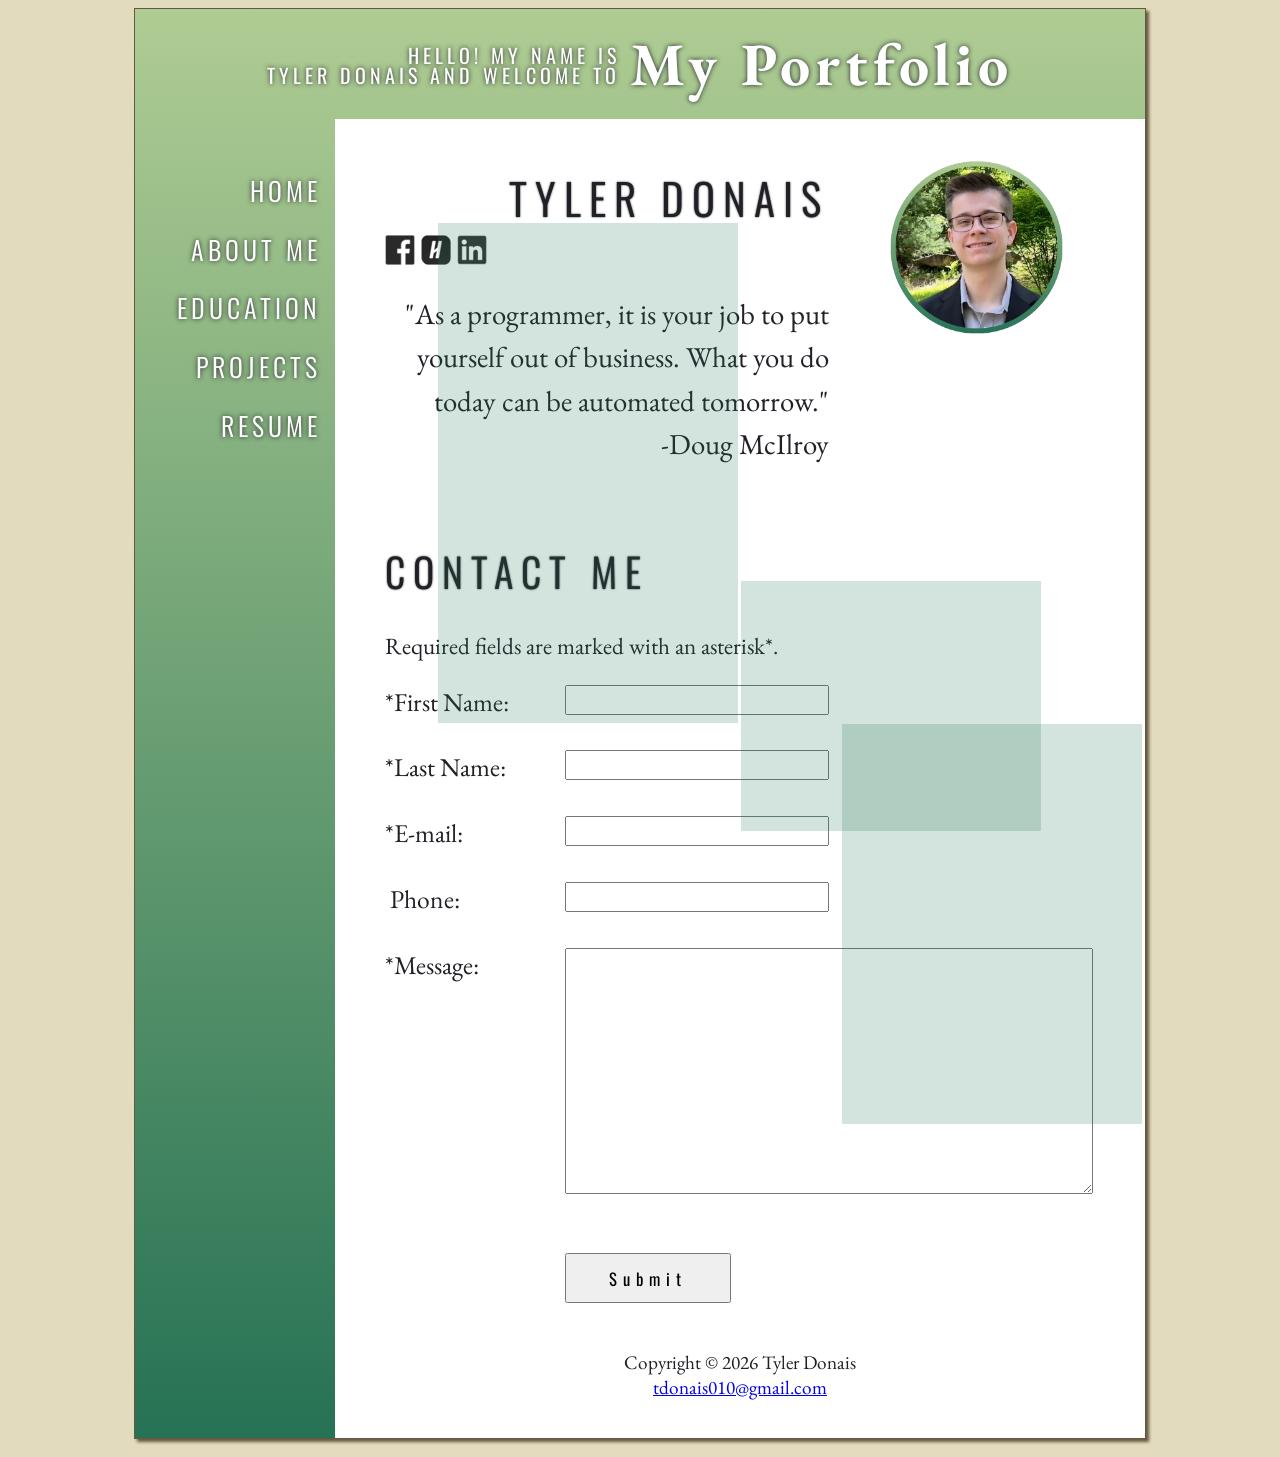
==== index.html @ 41692cc7 "Add files via upload" ====
<!DOCTYPE html>
<html lang="en">
<head>
<title>Tyler's Portfolio :: Home</title>
<link href="portfolio.css" rel="stylesheet">
<link rel="icon" type="image/x-icon" href="Images/favicon.ico">
<meta charset="utf-8">
<meta name="viewport" content="width=device-width, initial-scale=1.0">
</head>

<body>
  <div id="wrapper">

    <header class="full-header">
      <div id="left-text">
        <p>HELLO! MY NAME IS</p>
        <p>TYLER DONAIS AND WELCOME TO</p>
      </div>
    <h1 div id="right-text">My Portfolio</h1>
    </header>
  
  <nav>
    <ul>
       <li><a href="index.html">HOME</a></li>
       <li><a href="aboutme.html">ABOUT ME</a></li>
       <li>EDUCATION</a>
        <ul>
          <li><a href="courses.html">COURSES</a></li>
          <li><a href="certifications.html">CERTIFICATIONS</a></li>
        </ul>
        </li>
       <li><a href="projects.html">PROJECTS</a></li>
       <li><a href="resume.html">RESUME</a></li>
    </ul>
  </nav>
  
  <main>
    <div class="profile-content">
      <h2 id="profile-title">TYLER DONAIS</h2>
        <div class="profile-links">
          <a href="https://www.facebook.com/profile.php?id=61553806963865" target="_blank">
            <img src="Images/facebook.png" alt="Link to Facebook profile.">
          </a>
          <a href="https://app.joinhandshake.com/profiles/tylerdonais" target="_blank">
            <img src="Images/handshake.png" alt="Link to Handshake profile.">
          </a>
          <a href="https://www.linkedin.com/in/tyler-donais" target="_blank">
            <img src="Images/linkedin.png" alt="Link to LinkedIn profile.">
          </a>
        </div>
      <p>"As a programmer, it is your job to put<br>yourself out of business. What you do<br>today can be automated tomorrow."<br>-Doug McIlroy</p>     
    </div>
  
    <img src="Images/profilepicture.png" alt="Profile picture of Tyler Donais." class="profile-pic">

    <h2>CONTACT ME</h2>
    <h3>Required fields are marked with an asterisk*.</h3>

    <form action="https://formspree.io/f/mdaywgbz" method="POST">
      <input type="hidden" name="_subject" value="New Portfolio Contact">
      <input type="hidden" name="_next" value="https://your-site.com/thanks.html">
      <label for="myFName">*First Name:</label>
      <input type="text" id="myFName" name="firstName" required>
      <label for="myLName">*Last Name: </label>
      <input type="text" id="myLName" name="lastName" required>
      <label for="myEmail">*E-mail: </label>
      <input type="email" id="myEmail" name="email" required>
      <label for="myPhone">&nbsp;Phone: </label>
      <input type="tel" id="myPhone" name="phone" maxlength="12"> 
      <label for="myBody">*Message:</label>
      <textarea id="myMessage" name="message" rows="10" cols="30" required></textarea>
      <input type="submit"  value="Submit">
	  </form>
  </main>
  
  <footer>
  Copyright &copy; 2026 Tyler Donais<br>
  <a href="mailto:tdonais010@gmail.com">tdonais010@gmail.com</a>
  </footer>

  <div class="floating-box box1"></div>
  <div class="floating-box box2"></div>
  <div class="floating-box box3"></div>

  </div> <!--End of wrapper div-->
</body>
</html>
---- portfolio.css ----
@import url('https://fonts.googleapis.com/css2?family=Oswald:wght@200..700&display=swap');
@import url('https://fonts.googleapis.com/css2?family=EB+Garamond:ital,wght@0,400..800;1,400..800&display=swap');

* { box-sizing: border-box; }

body { background-color: #e3dbbd;
       color: #1f2126; 
	   font-family: "EB Garamond", serif; }
    
#wrapper { background-image: linear-gradient(to bottom, #afcc93, #267254);
           position: relative;
		   overflow: hidden; }
		      
#left-text { font-size: 20px;
		     font-family: "Oswald", sans-serif;
			 text-align: right;
			 line-height: 0%;
			 margin-right: .5em;
			 padding-top: .5em;
			 letter-spacing: 4px; }

#right-text { font-size: 60px;
			  font-family: "EB Garamond", serif;
			  letter-spacing: 5px;
			  margin: 0%; }

.full-header { color: #FFFFFF;
		       text-shadow: 0px 0px 5px #1f2126;
			   display: flex;
			   flex-wrap: wrap;
			   justify-content: center;
			   padding-top: 1em;
			   padding-bottom: 1em; }
		  
nav { font-size: 1.8em;
	  line-height: 2.5; }

nav ul { list-style-type: none;
		 text-align: right;
	     font-family: "Oswald", sans-serif;
		 font-weight: 350;
		 letter-spacing: 4px;
		 text-shadow: 0px 0px 5px #1f2126;
		 padding-left: 1em; }

/*Pop-out menu*/
nav ul ul {  
	        background-color: #afcc93;
			padding-top: 0em;
			padding-right: 2.9em;
		    padding-left: 0em; }

/*Pop-out menu list elements*/
nav ul ul li { display: block;
			   width: 7em;
			   font-size: 0.65em;
			   text-align: left;
			   line-height: 2; }

nav a { text-decoration: none;
	    transition: color 1s ease-out; }
		
nav a:link    { color: #FFFFFF; }
nav a:visited { color: #FFFFFF; }
nav a:hover   { color: #665943; }

/*Education button*/
nav ul li { color: #FFFFFF; }

main  { background-color: #FFFFFF;
		padding: 10px 20px 0px 50px; }

/*Collapsible menu list elements*/
details ul { color: #1f2126; 
     	     font-family: "EB Garamond", serif;
	 	     font-size: 1.5em;
			 margin-top: 0;
			 line-height: 150%; }

/*Collapsible menu header*/
summary { color: #1f2126; 
          font-family: "Oswald", sans-serif;
		  text-shadow: 0px 0px 2px #1f2126;
		  font-weight: 350;
		  letter-spacing: 8px;
		  font-size: 2.5em; }

/*Summary" header underneath summary titles*/
#summarycurrent { font-size: .5em;
                  letter-spacing: normal; }

h1 { color: #FFFFFF;
     font-family: "EB Garamond", serif;
	 text-align: center;
	 letter-spacing: 5px;
	 font-size: 60px;
	 margin: 1%;
	 text-shadow: 0px 0px 5px #1f2126 }


h2 { color: #1f2126; 
     font-family: "Oswald", sans-serif;
	 text-shadow: 0px 0px 2px #1f2126;
	 font-weight: 350;
	 letter-spacing: 8px;
	 margin-bottom: 1%;
	 font-size: 2.5em;
	 grid-column: 1 / -1; }

h3    { color: #1f2126;
        font-family: "EB Garamond", serif;
		font-size: 1.45em;
		font-weight: 350;
	    grid-column: 1 / -1; }

footer { background-color: #FFFFFF;
		 font-size: 120%;
		 text-align: center;
		 padding: 2em;
		 font-family: "EB Garamond", serif; }

/*Controls look and positioning of decorative green boxes*/
.floating-box { position: absolute;
    		    background-color: #267257;
				opacity: .2;
    			pointer-events: none; }

.box1 { width: 300px;
    	height: 500px; }
.box2 { width: 300px;
    	height: 250px; }
.box3 { width: 300px;
    	height: 400px; }

/*Controls look and feel of name and quote in profile*/
.profile-content { font-size: 180%;
    			   line-height: 1.5;
   				   text-align: right;
				   margin-bottom: 0em; }

/*Controls look and feel of profile picture*/
.profile-pic { max-width: 80%;
			   padding: 2em;
			   justify-self: center; }

/*Controls look and feel of small social media icons*/
.profile-links { width: 8%;
                 height: 8%;
				 gap: .2em;
				 display: flex;
				 justify-self: right; }

/*Specifies h2 style elements for the profile header*/
#profile-title { font-size: 1.5em;
				 text-align: right;
				 letter-spacing: 8px; }

figure { transition: all ease-out 1s; }

figure:hover { z-index: 999;
			   transform: scale(1.5); }

form { display: flex;
       flex-flow: column; }

input, textarea { margin-bottom: .5em; }

/*Specifies look and feel of small project images on small displays*/
.smallprojects img { width: 20em;
                     justify-content: center;
					 border: solid #1f2126; }
			
#projectsheader { display: none; }

/*Specifies size and position for final project images on small displays*/
.finalprojectpictures img { height: 16em;
	                        width: auto;
						    border: solid #1f2126; }

/*Disables decorative green boxes, and profile picture on small displays*/
@media(min-width: 400px) 
	{ .floating-box { display: none; }
	  .profile-pic { display: none; }
	  nav ul ul li { padding-left: 15%; } }
	  nav ul ul { position: static; }
	  .profile-links { padding-right: 3.8em; }

@media (min-width: 850px) 
	{ nav ul { display: flex;
			   justify-content: center;
			   font-size: 90%;
			   gap: .8em;
			   line-height: normal; } 

	  nav li { position: relative; }

	  nav ul ul { position: absolute;
				  display: none; }

	  nav li:hover ul { display: block; }
	  details { height: 250px; }

	  /* Specifies h2 style elements for the projects page*/
	  #projectsheader { font-size: .6em;
					    display: flex;
					    text-align: center;
					    gap: 7em;
					    padding-left: 3em; }
	
	  /*Changes display to flex for top 3 projects*/
	  .finalprojectpictures { display: flex;
							  z-index: 1; }

	  /*Specifies final project images size on large displays*/
	  .finalprojectpictures img { width: auto;
							      height: 16em; }
 
	  /*Fine tunes top 3 project images*/
	  .projectimages { height: 15em;
					   margin-left: .8em; }

	  .smallprojects figure:hover { z-index: 999;
                                    transform: scale(2); }

	  /*Centers .smallprojects container*/
	  .smallprojects { z-index: 1; 
					   justify-self: center; }

	  /*Fine tunes look to small projects images*/
	  .smallprojects img { height: 10em;
		                   width: auto;
						   border: solid #1f2126;
						   margin-left: 19em; }

	  /*Specifies look and feel of small projects header*/
	  .smallprojects h2 { font-size: 1.8em;
						  text-align: center;
						  margin-right: 1.4em; }

	  /*Specifies look and feel of small projects text*/
	  .smallprojects h3 { text-align: center;
						  margin-right: 2em;
						  margin-left: 2em; }

	  main { display: grid;
			 grid-template-columns: 1fr 1fr;
  			 grid-template-areas: "profile-content profile-pic"; }

	  .floating-box { display: block; }
	  
	  .box1 { top: 20%;
			  left: 10%;
			  display: block; }
			
	  .box2 { top: 40%;
			  left: 50%;
			  display: block; }
	
	  .box3 { top: 50%;
			  left: 60%;
			  display: block; }

	  .profile-pic { display: block; }
	
	  form { width: 60%;
			 display: grid;
			 gap: 1em;
			 grid-template-columns: 6em 1fr;
			 color: #1f2126;
			 font-size: 160%; }

	  textarea { resize: vertical;
			     width: 200%;
				 font-size: 100%;
				 height: 100%; }

	  input[type="text"] { font-size: 80%; }
	  input[type="email"] { font-size: 80%; }
	  input[type="tel"] { font-size: 80%; }
	  
	  input[type="submit"] { grid-column: 2 / 3;
                             width: 10em;
					    	 height: 3em;
							 margin-top: 2em;
							 font-family: "Oswald", sans-serif;
							 font-size: 65%;
							 font-weight: 400;
							 letter-spacing: 6px; } }

@media (min-width: 1280px) 
	{ #wrapper { margin: auto;
			     width: 80%;
				 border: 1px solid #665943;
				 box-shadow: 3px 3px 3px #665943; }
			
	  .box1 { display: block;
			  top: 15%;
    		  left: 30%; }

	  .box2 { display: block;
			  top: 40%;
			  left: 60%; }

	  .box3 { display: block;
			  top: 50%;
			  left: 70%; }
			
	  nav { padding-right: .5em; }

	  nav ul ul { position: static;
	              background-color: transparent; }

	  @supports (display: grid) 
	  	{ nav ul { flex-direction: column;
				   padding-top: 1em; }


		  header { grid-area: header; }
		  .profile-content { grid-area: profile-content; }
		  .profile-pic { grid-area: profile-pic; }
		  nav    { grid-area: nav; }
		  main   { grid-area: main; }
		  footer { grid-area: footer; }
				  
		  #wrapper { display: grid;
				     grid-template:
					 "header	header 				header"
					 "nav    	profile-content		profile-pic"
					 "nav    	main				main"
					 "nav    	footer				footer"
						/ 200px 1fr 1fr; } } }
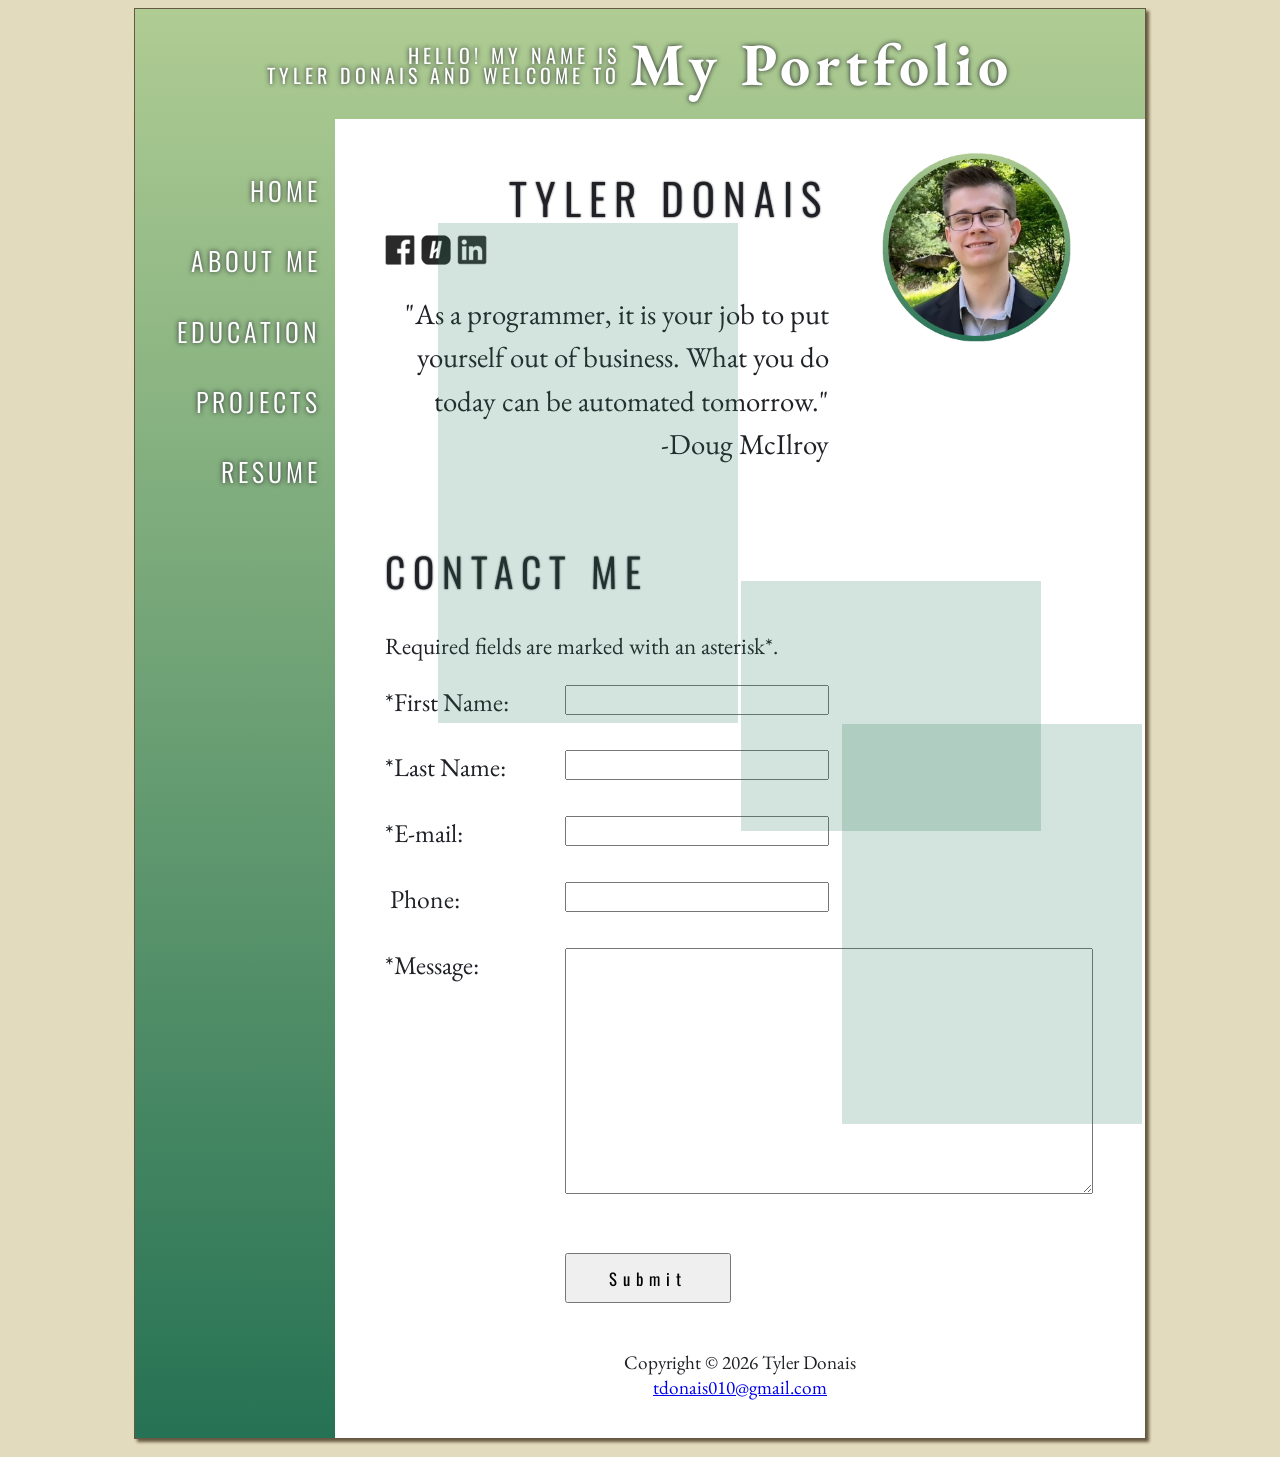
==== commit 3dd430db: "Add files via upload" ====
--- a/index.html
+++ b/index.html
@@ -1,11 +1,13 @@
 <!DOCTYPE html>
 <html lang="en">
 <head>
-<title>Tyler's Portfolio :: Home</title>
+<title>Tyler's Portfolio</title>
 <link href="portfolio.css" rel="stylesheet">
 <link rel="icon" type="image/x-icon" href="Images/favicon.ico">
 <meta charset="utf-8">
 <meta name="viewport" content="width=device-width, initial-scale=1.0">
+<meta name="description" content="Explore the portfolio of Tyler Donais, a Computer Science and Cybersecurity student at Keene State College. 
+                                  This website highlights current projects, qualifications, and experience.">
 </head>
 
 <body>
@@ -30,7 +32,7 @@
         </ul>
         </li>
        <li><a href="projects.html">PROJECTS</a></li>
-       <li><a href="resume.html">RESUME</a></li>
+       <li><a href="PDF/TD_Resume.pdf" target="_blank">RESUME</a></li>
     </ul>
   </nav>
   
--- a/portfolio.css
+++ b/portfolio.css
@@ -111,7 +111,8 @@
         font-family: "EB Garamond", serif;
 		font-size: 1.45em;
 		font-weight: 350;
-	    grid-column: 1 / -1; }
+	    grid-column: 1 / -1;
+	    padding-right: 1.5em; }
 
 footer { background-color: #FFFFFF;
 		 font-size: 120%;
@@ -140,7 +141,7 @@
 
 /*Controls look and feel of profile picture*/
 .profile-pic { max-width: 80%;
-			   padding: 2em;
+			   padding: 1.5em;
 			   justify-self: center; }
 
 /*Controls look and feel of small social media icons*/
@@ -166,7 +167,7 @@
 input, textarea { margin-bottom: .5em; }
 
 /*Specifies look and feel of small project images on small displays*/
-.smallprojects img { width: 20em;
+.smallprojects img { width: 10em;
                      justify-content: center;
 					 border: solid #1f2126; }
 			
@@ -189,58 +190,59 @@
 	{ nav ul { display: flex;
 			   justify-content: center;
 			   font-size: 90%;
-			   gap: .8em;
+			   gap: 1.25em;
 			   line-height: normal; } 
 
 	  nav li { position: relative; }
 
-	  nav ul ul { position: absolute;
-				  display: none; }
-
-	  nav li:hover ul { display: block; }
+	  nav ul ul { display: block;
+	              background-color: transparent; }
+
 	  details { height: 250px; }
 
 	  /* Specifies h2 style elements for the projects page*/
 	  #projectsheader { font-size: .6em;
 					    display: flex;
 					    text-align: center;
-					    gap: 7em;
-					    padding-left: 3em; }
+					    gap: 7em; }
 	
 	  /*Changes display to flex for top 3 projects*/
 	  .finalprojectpictures { display: flex;
 							  z-index: 1; }
 
 	  /*Specifies final project images size on large displays*/
-	  .finalprojectpictures img { width: auto;
-							      height: 16em; }
+	  .finalprojectpictures img { height: 14em; }
  
 	  /*Fine tunes top 3 project images*/
 	  .projectimages { height: 15em;
-					   margin-left: .8em; }
+	                   display: flex; }
 
 	  .smallprojects figure:hover { z-index: 999;
                                     transform: scale(2); }
 
 	  /*Centers .smallprojects container*/
-	  .smallprojects { z-index: 1; 
-					   justify-self: center; }
+	  .smallprojects { display: grid;
+					   justify-items: center;
+					   z-index: 1; }
 
 	  /*Fine tunes look to small projects images*/
 	  .smallprojects img { height: 10em;
+						   display: flex;
 		                   width: auto;
 						   border: solid #1f2126;
-						   margin-left: 19em; }
+						   margin: auto; }
 
 	  /*Specifies look and feel of small projects header*/
 	  .smallprojects h2 { font-size: 1.8em;
+		 				  display: flex;
 						  text-align: center;
-						  margin-right: 1.4em; }
+						  justify-content: center;
+						  width: auto; }
 
 	  /*Specifies look and feel of small projects text*/
-	  .smallprojects h3 { text-align: center;
-						  margin-right: 2em;
-						  margin-left: 2em; }
+	  .smallprojects h3 { display: flex;
+						  justify-content: center;
+						  text-align: center; }
 
 	  main { display: grid;
 			 grid-template-columns: 1fr 1fr;
@@ -308,7 +310,10 @@
 	  nav { padding-right: .5em; }
 
 	  nav ul ul { position: static;
-	              background-color: transparent; }
+	              background-color: transparent;
+				  display: none; }
+
+	  nav li:hover ul { display: block; }
 
 	  @supports (display: grid) 
 	  	{ nav ul { flex-direction: column;
